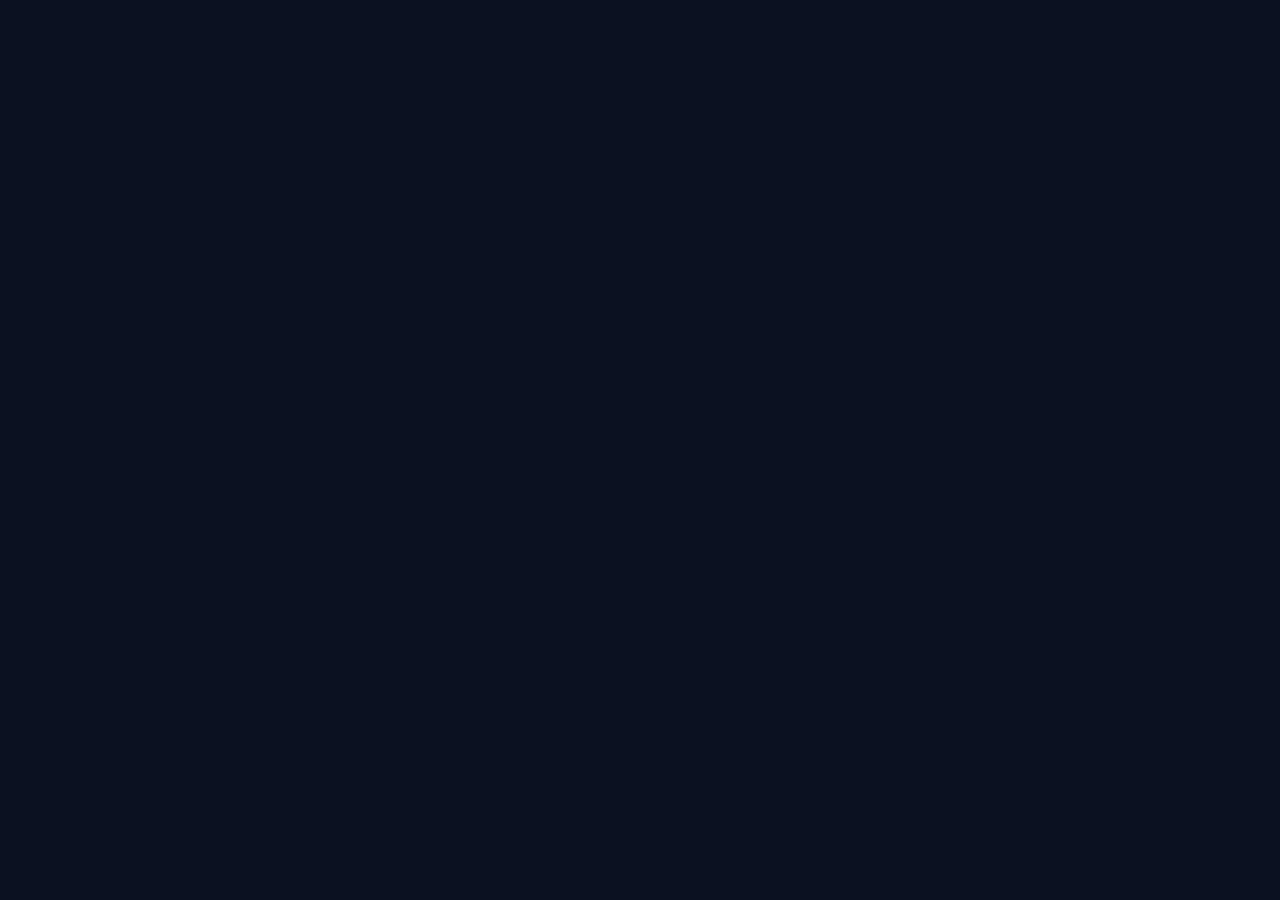
==== admin.html @ 00328482 "Clean up admin.html by removing unused styles and elements Removed unused CSS styles and HTML elemen" ====
<!DOCTYPE html>
<html lang="en">
<head>
  <meta charset="UTF-8">
  <meta name="viewport" content="width=device-width, initial-scale=1.0">
  <title>Rory Bedtime Story - Admin Console</title>
  <style>
    :root {
      --bg-color: #0b1120;
      --card-bg: #1e293b;
      --card-border: #334155;
      --text-main: #f8fafc;
      --text-muted: #94a3b8;
      --accent-blue: #38bdf8;
      --accent-blue-hover: #0ea5e9;
      --success-bg: rgba(34, 197, 94, 0.15);
      --success-text: #4ade80;
      --warning-bg: rgba(234, 179, 8, 0.15);
      --warning-text: #facc15;
      --danger-bg: rgba(239, 68, 68, 0.15);
      --danger-text: #f87171;
      --info-bg: rgba(56, 189, 248, 0.15);
      --info-text: #38bdf8;
      --purple-bg: rgba(168, 85, 247, 0.15);
      --purple-text: #c084fc;
    }

    * {
      box-sizing: border-box;
      margin: 0;
      padding: 0;
    }

    html, body {
      overscroll-behavior-y: contain;
      -webkit-overflow-scrolling: touch;
    }

    body {
      font-family: -apple-system, BlinkMacSystemFont, "Segoe UI", Roboto, Helvetica, Arial, sans-serif;
      background-color: var(--bg-color);
      color: var(--text-main);
      padding: 32px 16px;
      line-height: 1.5;
    }

    /* Pull-to-Refresh Indicator */
    .ptr-indicator {
      position: fixed;
      top: 0;
      left: 0;
      right: 0;
      height: 60px;
      display: flex;
      align-items: center;
      justify-content: center;
      transform: translateY(-100%);
      transition: transform 0.2s ease-out;
      z-index: 9999;
      pointer-events: none;
    }

    .ptr-spinner {
      width: 26px;
      height: 26px;
      border: 3px solid rgba(255, 255, 255, 0.15);
      border-top-color: var(--accent-blue);
      border-radius: 50%;
      transition: transform 0.1s linear;
    }

    .ptr-loading .ptr-spinner {
      animation: ptr-spin 0.7s linear infinite;
    }

    @keyframes ptr-spin {
      to { transform: rotate(360deg); }
    }

    .container {
      max-width: 1020px;
      margin: 0 auto;
    }

    /* Top Navigation Bar */
    .top-bar {
      display: flex;
      justify-content: space-between;
      align-items: center;
      margin-bottom: 24px;
      flex-wrap: wrap;
      gap: 16px;
    }

    .header-title h1 {
      font-size: 1.5rem;
      font-weight: 700;
      color: var(--text-main);
      display: flex;
      align-items: center;
      gap: 10px;
    }

    .header-title p {
      color: var(--text-muted);
      font-size: 0.9rem;
      margin-top: 4px;
    }

    .action-group {
      display: flex;
      gap: 8px;
      align-items: center;
      flex-wrap: wrap;
    }

    .btn {
      display: inline-flex;
      align-items: center;
      gap: 6px;
      padding: 8px 14px;
      font-size: 0.85rem;
      font-weight: 600;
      border-radius: 8px;
      text-decoration: none;
      border: 1px solid transparent;
      cursor: pointer;
      transition: all 0.15s ease-in-out;
    }

    .btn-primary {
      background: var(--accent-blue);
      color: #0b1120;
    }

    .btn-primary:hover {
      background: var(--accent-blue-hover);
    }

    .btn-secondary {
      background: var(--card-bg);
      color: var(--text-main);
      border-color: var(--card-border);
    }

    .btn-secondary:hover {
      background: #283548;
      border-color: #475569;
    }

    .btn-danger {
      background: var(--danger-bg);
      color: var(--danger-text);
      border-color: rgba(239, 68, 68, 0.3);
    }

    .btn-danger:hover {
      background: rgba(239, 68, 68, 0.25);
    }

    .btn-disabled {
      opacity: 0.4;
      cursor: not-allowed !important;
      pointer-events: none;
    }

    /* Auth Gate Screen */
    #auth-screen {
      display: flex;
      justify-content: center;
      align-items: center;
      min-height: 70vh;
    }

    .auth-gate-card {
      background: var(--card-bg);
      border: 1px solid var(--card-border);
      border-radius: 12px;
      padding: 32px;
      width: 100%;
      max-width: 440px;
      box-shadow: 0 10px 25px -5px rgba(0, 0, 0, 0.4);
      text-align: center;
    }

    .auth-gate-card h2 {
      font-size: 1.3rem;
      font-weight: 700;
      margin-bottom: 8px;
      color: var(--text-main);
    }

    .auth-gate-card p {
      font-size: 0.85rem;
      color: var(--text-muted);
      margin-bottom: 20px;
    }

    .auth-form {
      display: flex;
      flex-direction: column;
      gap: 12px;
    }

    /* Main Console Screen */
    #admin-main {
      display: none;
    }

    .grid {
      display: grid;
      grid-template-columns: repeat(auto-fit, minmax(260px, 1fr));
      gap: 16px;
      margin-bottom: 24px;
    }

    .stat-card {
      background: var(--card-bg);
      border: 1px solid var(--card-border);
      border-radius: 12px;
      padding: 18px 20px;
    }

    .stat-label {
      font-size: 0.75rem;
      font-weight: 600;
      text-transform: uppercase;
      letter-spacing: 0.05em;
      color: var(--text-muted);
      margin-bottom: 6px;
    }

    .stat-value {
      font-size: 1.2rem;
      font-weight: 700;
      color: var(--text-main);
      display: flex;
      align-items: center;
      gap: 8px;
    }

    .admin-card {
      background: var(--card-bg);
      border: 1px solid var(--card-border);
      border-radius: 12px;
      padding: 24px;
      margin-bottom: 24px;
      box-shadow: 0 4px 6px -1px rgba(0, 0, 0, 0.2);
    }

    .card-header-flex {
      display: flex;
      justify-content: space-between;
      align-items: flex-start;
      flex-wrap: wrap;
      gap: 14px;
      margin-bottom: 16px;
    }

    .card-header-text h2 {
      font-size: 1.15rem;
      font-weight: 600;
      color: var(--text-main);
    }

    .card-header-text p {
      font-size: 0.85rem;
      color: var(--text-muted);
      margin-top: 2px;
    }

    .input-text {
      width: 100%;
      background: #141c2e;
      border: 1px solid var(--card-border);
      border-radius: 8px;
      padding: 10px 14px;
      color: var(--text-main);
      font-size: 0.9rem;
      outline: none;
      transition: border-color 0.15s;
    }

    .input-text:focus {
      border-color: var(--accent-blue);
    }

    .batch-bar {
      display: flex;
      justify-content: space-between;
      align-items: center;
      background: #172033;
      border: 1px solid var(--card-border);
      padding: 10px 16px;
      border-radius: 8px;
      margin-bottom: 16px;
      flex-wrap: wrap;
      gap: 10px;
    }

    .table-responsive {
      overflow-x: auto;
    }

    .admin-table {
      width: 100%;
      border-collapse: collapse;
      text-align: left;
      font-size: 0.875rem;
    }

    .admin-table th {
      background: #141c2e;
      color: var(--text-muted);
      font-weight: 600;
      text-transform: uppercase;
      font-size: 0.75rem;
      letter-spacing: 0.05em;
      padding: 12px 16px;
      border-bottom: 1px solid var(--card-border);
    }

    .admin-table td {
      padding: 14px 16px;
      border-bottom: 1px solid var(--card-border);
      color: var(--text-main);
      vertical-align: middle;
    }

    .admin-table tr:last-child td
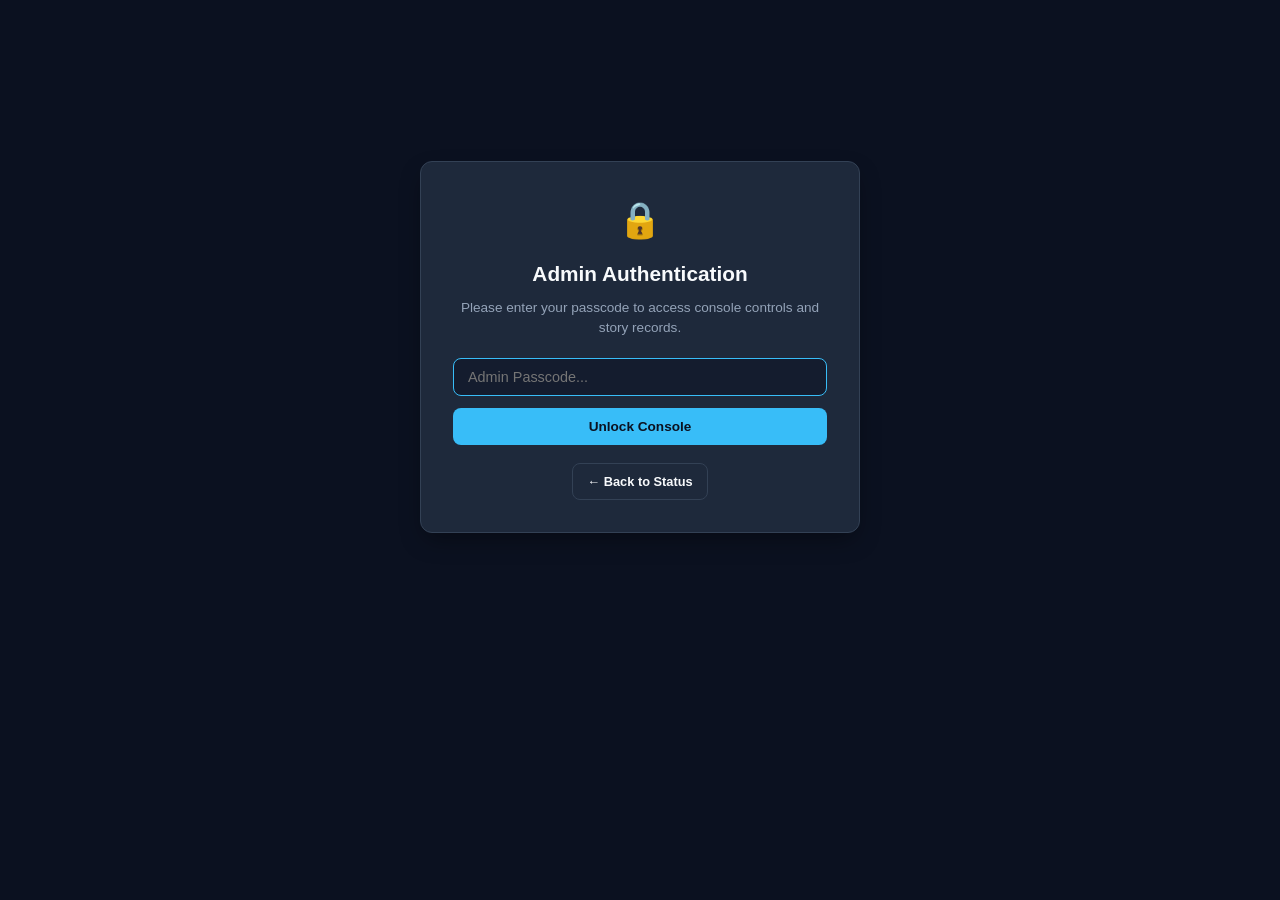
==== commit 116fd1ca: "Enhance viewport settings and body styling Updated viewport meta tag for better scaling and added ba" ====
--- a/admin.html
+++ b/admin.html
@@ -2,7 +2,7 @@
 <html lang="en">
 <head>
   <meta charset="UTF-8">
-  <meta name="viewport" content="width=device-width, initial-scale=1.0">
+  <meta name="viewport" content="width=device-width, initial-scale=1.0, maximum-scale=1.0, user-scalable=no, viewport-fit=cover">
   <title>Rory Bedtime Story - Admin Console</title>
   <style>
     :root {
@@ -32,13 +32,13 @@
     }
 
     html, body {
+      background-color: var(--bg-color);
       overscroll-behavior-y: contain;
       -webkit-overflow-scrolling: touch;
     }
 
     body {
       font-family: -apple-system, BlinkMacSystemFont, "Segoe UI", Roboto, Helvetica, Arial, sans-serif;
-      background-color: var(--bg-color);
       color: var(--text-main);
       padding: 32px 16px;
       line-height: 1.5;
@@ -327,4 +327,519 @@
       vertical-align: middle;
     }
 
-    .admin-table tr:last-child td
+    .admin-table tr:last-child td {
+      border-bottom: none;
+    }
+
+    .admin-table tbody tr:hover {
+      background: rgba(255, 255, 255, 0.02);
+    }
+
+    .checkbox-col {
+      width: 40px;
+      text-align: center;
+    }
+
+    .checkbox-custom {
+      accent-color: var(--accent-blue);
+      cursor: pointer;
+      width: 16px;
+      height: 16px;
+    }
+
+    .badge {
+      display: inline-flex;
+      align-items: center;
+      gap: 5px;
+      padding: 3px 9px;
+      border-radius: 9999px;
+      font-size: 0.72rem;
+      font-weight: 600;
+      text-transform: uppercase;
+      letter-spacing: 0.025em;
+      white-space: nowrap;
+    }
+
+    .badge-success { background: var(--success-bg); color: var(--success-text); }
+    .badge-warning { background: var(--warning-bg); color: var(--warning-text); }
+    .badge-danger  { background: var(--danger-bg);  color: var(--danger-text); }
+    .badge-info    { background: var(--info-bg);    color: var(--info-text); }
+
+    .status-dot {
+      width: 6px;
+      height: 6px;
+      border-radius: 50%;
+      background-color: currentColor;
+    }
+
+    #status-toast {
+      display: none;
+      padding: 12px 16px;
+      border-radius: 8px;
+      margin-bottom: 20px;
+      font-size: 0.875rem;
+      font-weight: 500;
+    }
+
+    .toast-success { background: var(--success-bg); color: var(--success-text); border: 1px solid rgba(34, 197, 94, 0.3); }
+    .toast-danger  { background: var(--danger-bg); color: var(--danger-text); border: 1px solid rgba(239, 68, 68, 0.3); }
+    .toast-info    { background: var(--info-bg); color: var(--info-text); border: 1px solid rgba(56, 189, 248, 0.3); }
+  </style>
+</head>
+<body>
+
+<!-- Pull to Refresh Indicator -->
+<div id="ptr-indicator" class="ptr-indicator">
+  <div class="ptr-spinner" id="ptr-spinner"></div>
+</div>
+
+<div class="container">
+  <div id="status-toast"></div>
+
+  <!-- AUTHENTICATION GATE SCREEN -->
+  <div id="auth-screen">
+    <div class="auth-gate-card">
+      <div style="font-size: 2.2rem; margin-bottom: 12px;">🔒</div>
+      <h2>Admin Authentication</h2>
+      <p>Please enter your passcode to access console controls and story records.</p>
+      
+      <form class="auth-form" onsubmit="event.preventDefault(); submitAuthGate();">
+        <input type="password" id="gate-passcode" class="input-text" placeholder="Admin Passcode..." autocomplete="current-password" autofocus>
+        <button type="submit" class="btn btn-primary" id="btn-gate-auth" style="justify-content: center; padding: 10px;">Unlock Console</button>
+      </form>
+      <div style="margin-top: 18px;">
+        <a href="status.html" class="btn btn-secondary" style="font-size: 0.8rem;">← Back to Status</a>
+      </div>
+    </div>
+  </div>
+
+  <!-- MAIN ADMIN CONSOLE (Protected) -->
+  <div id="admin-main">
+    <div class="top-bar">
+      <div class="header-title">
+        <h1>🦖 Admin Console</h1>
+        <p>Story management, generation triggers, and archive controls.</p>
+      </div>
+      <div class="action-group">
+        <a href="index.html" class="btn btn-secondary">📖 Story</a>
+        <a href="archive.html" class="btn btn-secondary">📚 Archive</a>
+        <a href="status.html" class="btn btn-secondary">💚 Status</a>
+        <button class="btn btn-secondary" onclick="logoutAdmin()">🔒 Lock</button>
+        <button class="btn btn-primary" id="btn-trigger-story" onclick="triggerStoryGeneration()">✨ Generate Story Now</button>
+      </div>
+    </div>
+
+    <!-- Stats Grid -->
+    <div class="grid">
+      <div class="stat-card">
+        <div class="stat-label">Total Stories in Archive</div>
+        <div class="stat-value" id="stat-total-stories">--</div>
+      </div>
+      <div class="stat-card">
+        <div class="stat-label">Latest Published Story</div>
+        <div class="stat-value" id="stat-latest-title">--</div>
+      </div>
+      <div class="stat-card">
+        <div class="stat-label">Session Status</div>
+        <div class="stat-value" id="stat-auth-status">
+          <span class="badge badge-success"><span class="status-dot"></span>Authorized</span>
+        </div>
+      </div>
+    </div>
+
+    <!-- Archive Management Table -->
+    <div class="admin-card">
+      <div class="card-header-flex">
+        <div class="card-header-text">
+          <h2>Story Archive Management</h2>
+          <p>Edit titles, review verses, or delete stories from <code>stories.json</code>.</p>
+        </div>
+        <div>
+          <button class="btn btn-secondary" onclick="loadStories()">↻ Refresh Archive</button>
+        </div>
+      </div>
+
+      <div class="batch-bar" id="batch-bar">
+        <div style="font-size: 0.85rem; color: var(--text-muted);">
+          <span id="selected-count">0</span> stories selected
+        </div>
+        <div style="display: flex; gap: 8px;">
+          <button class="btn btn-danger btn-disabled" id="btn-batch-delete" onclick="batchDeleteSelected()">🗑️ Delete Selected</button>
+        </div>
+      </div>
+
+      <div class="table-responsive">
+        <table class="admin-table">
+          <thead>
+            <tr>
+              <th class="checkbox-col"><input type="checkbox" id="select-all" class="checkbox-custom" onchange="toggleSelectAll(this)"></th>
+              <th style="width: 140px;">Date</th>
+              <th>Story Title</th>
+              <th style="width: 100px;">Verses</th>
+              <th style="width: 160px; text-align: right;">Actions</th>
+            </tr>
+          </thead>
+          <tbody id="stories-tbody">
+            <tr>
+              <td colspan="5" style="text-align: center; color: var(--text-muted); padding: 20px;">
+                Loading stories from archive...
+              </td>
+            </tr>
+          </tbody>
+        </table>
+      </div>
+    </div>
+  </div>
+</div>
+
+<script>
+  const WORKER_ENDPOINT = "https://rory-trigger.stuartmckay.workers.dev";
+  let stories = [];
+  let selectedIds = new Set();
+
+  function showToast(message, type = "info") {
+    const toast = document.getElementById("status-toast");
+    toast.className = `toast-${type}`;
+    toast.textContent = message;
+    toast.style.display = "block";
+    setTimeout(() => { toast.style.display = "none"; }, 5000);
+  }
+
+  function getPasscode() {
+    return localStorage.getItem("rory_admin_key") || "";
+  }
+
+  async function verifyPasscode(key) {
+    try {
+      const res = await fetch(WORKER_ENDPOINT, {
+        method: "POST",
+        headers: { "Content-Type": "application/json" },
+        body: JSON.stringify({ 
+          action: "verify_auth", 
+          admin_key: key 
+        })
+      });
+
+      if (!res.ok) {
+        const data = await res.json().catch(() => ({}));
+        showToast(data.error || "Invalid passcode", "danger");
+        return false;
+      }
+
+      return true;
+    } catch (e) {
+      showToast("Network / Worker unreachable: " + e.message, "danger");
+      return false;
+    }
+  }
+
+  async function submitAuthGate() {
+    const btn = document.getElementById("btn-gate-auth");
+    const key = document.getElementById("gate-passcode").value.trim();
+    if (!key) return;
+
+    btn.classList.add("btn-disabled");
+    btn.textContent = "Verifying...";
+
+    const isValid = await verifyPasscode(key);
+    if (isValid) {
+      localStorage.setItem("rory_admin_key", key);
+      unlockConsoleUI();
+      loadStories();
+    }
+
+    btn.classList.remove("btn-disabled");
+    btn.textContent = "Unlock Console";
+  }
+
+  function unlockConsoleUI() {
+    document.getElementById("auth-screen").style.display = "none";
+    document.getElementById("admin-main").style.display = "block";
+  }
+
+  function logoutAdmin() {
+    localStorage.removeItem("rory_admin_key");
+    document.getElementById("admin-main").style.display = "none";
+    document.getElementById("auth-screen").style.display = "flex";
+    document.getElementById("gate-passcode").value = "";
+    showToast("Session locked.", "info");
+  }
+
+  async function triggerStoryGeneration() {
+    const btn = document.getElementById("btn-trigger-story");
+    const key = getPasscode();
+    btn.classList.add("btn-disabled");
+    showToast("Triggering story generation workflow...", "info");
+
+    try {
+      const res = await fetch(WORKER_ENDPOINT, {
+        method: "POST",
+        headers: { "Content-Type": "application/json" },
+        body: JSON.stringify({ 
+          action: "generate",
+          admin_key: key
+        })
+      });
+
+      if (res.ok) {
+        showToast("Story generation dispatched successfully via Cloudflare!", "success");
+      } else {
+        const err = await res.json().catch(() => ({}));
+        showToast("Failed to trigger: " + (err.error || "Unknown error"), "danger");
+      }
+    } catch (e) {
+      showToast("Error connecting to worker: " + e.message, "danger");
+    } finally {
+      btn.classList.remove("btn-disabled");
+    }
+  }
+
+  async function loadStories() {
+    const tbody = document.getElementById("stories-tbody");
+    try {
+      const res = await fetch(`stories.json?t=${Date.now()}`);
+      if (!res.ok) throw new Error("Could not load stories.json");
+      stories = await res.json();
+
+      document.getElementById("stat-total-stories").textContent = stories.length;
+      if (stories.length > 0) {
+        document.getElementById("stat-latest-title").textContent = stories[0].date || stories[0].title;
+      }
+
+      renderStoriesTable();
+    } catch (e) {
+      tbody.innerHTML = `<tr><td colspan="5" style="color: var(--danger-text); text-align: center; padding: 20px;">Failed to load stories: ${e.message}</td></tr>`;
+    }
+  }
+
+  function renderStoriesTable() {
+    const tbody = document.getElementById("stories-tbody");
+    tbody.innerHTML = "";
+    selectedIds.clear();
+    updateBatchUI();
+
+    if (stories.length === 0) {
+      tbody.innerHTML = `<tr><td colspan="5" style="text-align: center; color: var(--text-muted); padding: 20px;">No stories found in archive.</td></tr>`;
+      return;
+    }
+
+    stories.forEach((story, idx) => {
+      const storyId = story.id || story.date || `story-${idx}`;
+      const tr = document.createElement("tr");
+
+      tr.innerHTML = `
+        <td class="checkbox-col">
+          <input type="checkbox" class="checkbox-custom story-checkbox" data-id="${storyId}" onchange="toggleSelectStory('${storyId}', this.checked)">
+        </td>
+        <td style="color: var(--text-muted); font-weight: 500;">${story.date || "--"}</td>
+        <td>
+          <span id="title-display-${idx}" style="font-weight: 600;">${escapeHtml(story.title || "Untitled")}</span>
+        </td>
+        <td><span class="badge badge-info">${story.verses ? story.verses.length : 0} Verses</span></td>
+        <td style="text-align: right;">
+          <div style="display: inline-flex; gap: 6px;">
+            <button class="btn btn-secondary" onclick="promptRenameStory('${storyId}', '${escapeHtml(story.title || '')}')">✏️ Rename</button>
+            <button class="btn btn-danger" onclick="deleteStory('${storyId}', '${escapeHtml(story.title || '')}')">🗑️</button>
+          </div>
+        </td>
+      `;
+      tbody.appendChild(tr);
+    });
+  }
+
+  function toggleSelectStory(id, checked) {
+    if (checked) selectedIds.add(id);
+    else selectedIds.delete(id);
+    updateBatchUI();
+  }
+
+  function toggleSelectAll(masterCheckbox) {
+    const checkboxes = document.querySelectorAll(".story-checkbox");
+    checkboxes.forEach(cb => {
+      cb.checked = masterCheckbox.checked;
+      const id = cb.getAttribute("data-id");
+      if (masterCheckbox.checked) selectedIds.add(id);
+      else selectedIds.delete(id);
+    });
+    updateBatchUI();
+  }
+
+  function updateBatchUI() {
+    const count = selectedIds.size;
+    document.getElementById("selected-count").textContent = count;
+    const btn = document.getElementById("btn-batch-delete");
+    if (count > 0) btn.classList.remove("btn-disabled");
+    else btn.classList.add("btn-disabled");
+  }
+
+  async function promptRenameStory(id, currentTitle) {
+    const newTitle = prompt("Enter new title for this story:", currentTitle);
+    if (!newTitle || newTitle.trim() === currentTitle) return;
+
+    const key = getPasscode();
+    try {
+      showToast("Renaming story...", "info");
+      const res = await fetch(WORKER_ENDPOINT, {
+        method: "POST",
+        headers: { "Content-Type": "application/json" },
+        body: JSON.stringify({ 
+          action: "rename", 
+          id: id, 
+          new_title: newTitle.trim(),
+          admin_key: key 
+        })
+      });
+
+      if (res.ok) {
+        showToast("Story renamed successfully.", "success");
+        setTimeout(loadStories, 1500);
+      } else {
+        const err = await res.json().catch(() => ({}));
+        showToast("Error renaming story: " + (err.error || "Unauthorized"), "danger");
+      }
+    } catch (e) {
+      showToast("Network error: " + e.message, "danger");
+    }
+  }
+
+  async function deleteStory(id, title) {
+    if (!confirm(`Are you sure you want to permanently delete "${title}"?`)) return;
+
+    const key = getPasscode();
+    try {
+      showToast("Deleting story...", "info");
+      const res = await fetch(WORKER_ENDPOINT, {
+        method: "POST",
+        headers: { "Content-Type": "application/json" },
+        body: JSON.stringify({ 
+          action: "delete", 
+          id: id,
+          admin_key: key 
+        })
+      });
+
+      if (res.ok) {
+        showToast("Story deleted from archive.", "success");
+        setTimeout(loadStories, 1500);
+      } else {
+        const err = await res.json().catch(() => ({}));
+        showToast("Error deleting story: " + (err.error || "Unauthorized"), "danger");
+      }
+    } catch (e) {
+      showToast("Network error: " + e.message, "danger");
+    }
+  }
+
+  async function batchDeleteSelected() {
+    const ids = Array.from(selectedIds);
+    if (ids.length === 0) return;
+    if (!confirm(`Are you sure you want to permanently delete ${ids.length} selected stories?`)) return;
+
+    const key = getPasscode();
+    try {
+      showToast(`Deleting ${ids.length} stories...`, "info");
+      const res = await fetch(WORKER_ENDPOINT, {
+        method: "POST",
+        headers: { "Content-Type": "application/json" },
+        body: JSON.stringify({ 
+          action: "delete_batch", 
+          ids: ids,
+          admin_key: key 
+        })
+      });
+
+      if (res.ok) {
+        showToast(`Successfully deleted ${ids.length} stories.`, "success");
+        setTimeout(loadStories, 1500);
+      } else {
+        const err = await res.json().catch(() => ({}));
+        showToast("Batch deletion failed: " + (err.error || "Unauthorized"), "danger");
+      }
+    } catch (e) {
+      showToast("Network error: " + e.message, "danger");
+    }
+  }
+
+  function escapeHtml(str) {
+    return String(str).replace(/&/g, "&amp;").replace(/</g, "&lt;").replace(/>/g, "&gt;").replace(/"/g, "&quot;");
+  }
+
+  /* Pull to Refresh */
+  (function initPullToRefresh() {
+    const indicator = document.getElementById('ptr-indicator');
+    const spinner = document.getElementById('ptr-spinner');
+    
+    let startY = 0;
+    let currentY = 0;
+    let isPulling = false;
+    const PULL_THRESHOLD = 70;
+    const MAX_PULL = 100;
+
+    window.addEventListener('touchstart', (e) => {
+      if (window.scrollY === 0 && document.getElementById('admin-main').style.display === 'block') {
+        startY = e.touches[0].pageY;
+        isPulling = true;
+      }
+    }, { passive: true });
+
+    window.addEventListener('touchmove', (e) => {
+      if (!isPulling) return;
+
+      currentY = e.touches[0].pageY;
+      const distance = currentY - startY;
+
+      if (distance > 0 && window.scrollY === 0) {
+        const pullDistance = Math.min(distance * 0.4, MAX_PULL);
+        indicator.style.transform = `translateY(${pullDistance}px)`;
+        spinner.style.transform = `rotate(${pullDistance * 3.5}deg)`;
+        if (e.cancelable) e.preventDefault();
+      }
+    }, { passive: false });
+
+    window.addEventListener('touchend', async () => {
+      if (!isPulling) return;
+      isPulling = false;
+
+      const distance = currentY - startY;
+      const pullDistance = distance * 0.4;
+
+      if (pullDistance >= PULL_THRESHOLD && window.scrollY === 0) {
+        indicator.style.transform = `translateY(${PULL_THRESHOLD}px)`;
+        indicator.classList.add('ptr-loading');
+
+        try {
+          await loadStories();
+          showToast("Archive refreshed.", "success");
+        } catch (err) {
+          showToast("Failed to refresh archive.", "danger");
+        } finally {
+          setTimeout(() => {
+            indicator.classList.remove('ptr-loading');
+            indicator.style.transform = 'translateY(-100%)';
+          }, 350);
+        }
+      } else {
+        indicator.style.transform = 'translateY(-100%)';
+      }
+
+      startY = 0;
+      currentY = 0;
+    });
+  })();
+
+  document.addEventListener("DOMContentLoaded", async () => {
+    const savedKey = getPasscode();
+    if (savedKey) {
+      const isValid = await verifyPasscode(savedKey);
+      if (isValid) {
+        unlockConsoleUI();
+        loadStories();
+      } else {
+        localStorage.removeItem("rory_admin_key");
+      }
+    }
+  });
+</script>
+
+</body>
+</html>
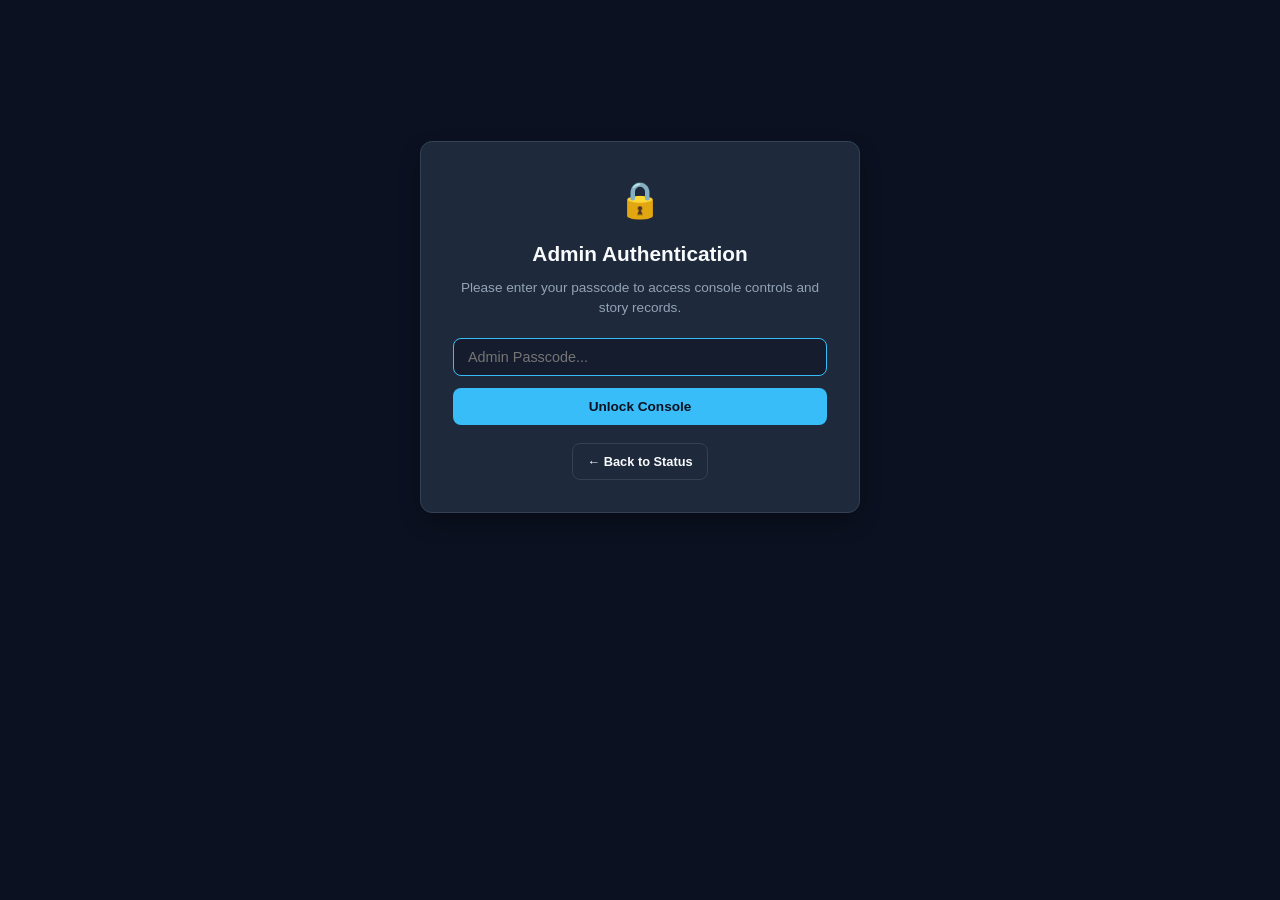
==== commit 6d434819: "Update admin.html" ====
--- a/admin.html
+++ b/admin.html
@@ -40,8 +40,9 @@
     body {
       font-family: -apple-system, BlinkMacSystemFont, "Segoe UI", Roboto, Helvetica, Arial, sans-serif;
       color: var(--text-main);
-      padding: 32px 16px;
+      padding: calc(env(safe-area-inset-top, 20px) + 12px) 16px calc(env(safe-area-inset-bottom, 20px) + 24px) 16px;
       line-height: 1.5;
+      min-height: 100vh;
     }
 
     /* Pull-to-Refresh Indicator */
@@ -209,7 +210,7 @@
 
     .grid {
       display: grid;
-      grid-template-columns: repeat(auto-fit, minmax(260px, 1fr));
+      grid-template-columns: repeat(auto-fit, minmax(220px, 1fr));
       gap: 16px;
       margin-bottom: 24px;
     }
@@ -282,6 +283,43 @@
     }
 
     .input-text:focus {
+      border-color: var(--accent-blue);
+    }
+
+    /* Search & Filter Toolbar */
+    .search-filter-bar {
+      display: flex;
+      flex-direction: column;
+      gap: 12px;
+      margin-bottom: 16px;
+    }
+
+    .filter-chips {
+      display: flex;
+      gap: 8px;
+      flex-wrap: wrap;
+    }
+
+    .filter-chip {
+      background: #141c2e;
+      color: var(--text-muted);
+      border: 1px solid var(--card-border);
+      border-radius: 20px;
+      padding: 5px 12px;
+      font-size: 0.78rem;
+      font-weight: 600;
+      cursor: pointer;
+      transition: all 0.15s ease;
+    }
+
+    .filter-chip:hover {
+      color: var(--text-main);
+      border-color: #475569;
+    }
+
+    .filter-chip.active {
+      background: var(--accent-blue);
+      color: #0b1120;
       border-color: var(--accent-blue);
     }
 
@@ -364,12 +402,62 @@
     .badge-warning { background: var(--warning-bg); color: var(--warning-text); }
     .badge-danger  { background: var(--danger-bg);  color: var(--danger-text); }
     .badge-info    { background: var(--info-bg);    color: var(--info-text); }
+    .badge-purple  { background: var(--purple-bg);  color: var(--purple-text); }
 
     .status-dot {
       width: 6px;
       height: 6px;
       border-radius: 50%;
       background-color: currentColor;
+    }
+
+    /* Rating Button Controls */
+    .rating-btn-group {
+      display: inline-flex;
+      gap: 4px;
+      align-items: center;
+    }
+
+    .btn-rate-mini {
+      background: #141c2e;
+      border: 1px solid var(--card-border);
+      border-radius: 6px;
+      padding: 4px 7px;
+      font-size: 0.85rem;
+      cursor: pointer;
+      line-height: 1;
+      transition: all 0.15s ease;
+      color: var(--text-main);
+    }
+
+    .btn-rate-mini:hover {
+      background: #283548;
+      border-color: #475569;
+    }
+
+    .btn-rate-mini.active-up {
+      background: rgba(234, 179, 8, 0.25);
+      border-color: #facc15;
+      color: #facc15;
+      transform: scale(1.08);
+    }
+
+    .btn-rate-mini.active-down {
+      background: rgba(239, 68, 68, 0.25);
+      border-color: #f87171;
+      color: #f87171;
+      transform: scale(1.08);
+    }
+
+    .rhyme-tag {
+      font-size: 0.7rem;
+      font-weight: 700;
+      background: rgba(168, 85, 247, 0.15);
+      color: var(--purple-text);
+      padding: 2px 6px;
+      border-radius: 4px;
+      letter-spacing: 0.5px;
+      margin-left: 6px;
     }
 
     #status-toast {
@@ -436,8 +524,16 @@
         <div class="stat-value" id="stat-total-stories">--</div>
       </div>
       <div class="stat-card">
+        <div class="stat-label">Child Story Ratings</div>
+        <div class="stat-value" id="stat-ratings-summary" style="font-size: 1rem;">
+          <span style="color: #facc15;">👍 <span id="stat-count-liked">0</span></span>
+          <span style="color: #64748b; margin: 0 4px;">|</span>
+          <span style="color: #f87171;">👎 <span id="stat-count-disliked">0</span></span>
+        </div>
+      </div>
+      <div class="stat-card">
         <div class="stat-label">Latest Published Story</div>
-        <div class="stat-value" id="stat-latest-title">--</div>
+        <div class="stat-value" id="stat-latest-title" style="font-size: 0.95rem; white-space: nowrap; overflow: hidden; text-overflow: ellipsis;">--</div>
       </div>
       <div class="stat-card">
         <div class="stat-label">Session Status</div>
@@ -452,10 +548,21 @@
       <div class="card-header-flex">
         <div class="card-header-text">
           <h2>Story Archive Management</h2>
-          <p>Edit titles, review verses, or delete stories from <code>stories.json</code>.</p>
+          <p>Edit titles, tune D1 ratings, or delete stories from <code>stories.json</code>.</p>
         </div>
         <div>
           <button class="btn btn-secondary" onclick="loadStories()">↻ Refresh Archive</button>
+        </div>
+      </div>
+
+      <!-- Search and Filter Chips -->
+      <div class="search-filter-bar">
+        <input type="search" id="search-input" class="input-text" placeholder="🔍 Filter stories by title, date, or rhyme scheme..." oninput="renderStoriesTable()">
+        <div class="filter-chips">
+          <button class="filter-chip active" data-filter="all" onclick="setFilter('all')">All (<span id="filter-count-all">0</span>)</button>
+          <button class="filter-chip" data-filter="liked" onclick="setFilter('liked')">👍 Liked (<span id="filter-count-liked">0</span>)</button>
+          <button class="filter-chip" data-filter="disliked" onclick="setFilter('disliked')">👎 Disliked (<span id="filter-count-disliked">0</span>)</button>
+          <button class="filter-chip" data-filter="unrated" onclick="setFilter('unrated')">⚪ Unrated (<span id="filter-count-unrated">0</span>)</button>
         </div>
       </div>
 
@@ -473,16 +580,17 @@
           <thead>
             <tr>
               <th class="checkbox-col"><input type="checkbox" id="select-all" class="checkbox-custom" onchange="toggleSelectAll(this)"></th>
-              <th style="width: 140px;">Date</th>
+              <th style="width: 130px;">Date</th>
               <th>Story Title</th>
-              <th style="width: 100px;">Verses</th>
-              <th style="width: 160px; text-align: right;">Actions</th>
+              <th style="width: 110px;">Rating</th>
+              <th style="width: 90px;">Verses</th>
+              <th style="width: 150px; text-align: right;">Actions</th>
             </tr>
           </thead>
           <tbody id="stories-tbody">
             <tr>
-              <td colspan="5" style="text-align: center; color: var(--text-muted); padding: 20px;">
-                Loading stories from archive...
+              <td colspan="6" style="text-align: center; color: var(--text-muted); padding: 20px;">
+                Loading stories and ratings...
               </td>
             </tr>
           </tbody>
@@ -495,7 +603,9 @@
 <script>
   const WORKER_ENDPOINT = "https://rory-trigger.stuartmckay.workers.dev";
   let stories = [];
+  let feedbackMap = {};
   let selectedIds = new Set();
+  let currentFilter = "all";
 
   function showToast(message, type = "info") {
     const toast = document.getElementById("status-toast");
@@ -576,8 +686,8 @@
         method: "POST",
         headers: { "Content-Type": "application/json" },
         body: JSON.stringify({ 
-          action: "generate",
-          admin_key: key
+          action: "generate", 
+          admin_key: key 
         })
       });
 
@@ -597,54 +707,166 @@
   async function loadStories() {
     const tbody = document.getElementById("stories-tbody");
     try {
-      const res = await fetch(`stories.json?t=${Date.now()}`);
-      if (!res.ok) throw new Error("Could not load stories.json");
-      stories = await res.json();
+      // Concurrently fetch stories from GitHub repository and ratings from Cloudflare D1
+      const [storiesRes, feedbackRes] = await Promise.all([
+        fetch(`stories.json?t=${Date.now()}`),
+        fetch(`${WORKER_ENDPOINT}/feedback-all`).catch(() => null)
+      ]);
+
+      if (!storiesRes.ok) throw new Error("Could not load stories.json");
+      stories = await storiesRes.json();
+
+      if (feedbackRes && feedbackRes.ok) {
+        feedbackMap = await feedbackRes.json();
+      } else {
+        feedbackMap = {};
+        stories.forEach(s => {
+          const sid = s.id || s.date;
+          const localVal = localStorage.getItem(`rating_${sid}`);
+          if (localVal) feedbackMap[sid] = parseInt(localVal, 10);
+        });
+      }
 
       document.getElementById("stat-total-stories").textContent = stories.length;
       if (stories.length > 0) {
-        document.getElementById("stat-latest-title").textContent = stories[0].date || stories[0].title;
+        const latest = stories[0];
+        const rawDate = latest.date || '';
+        const datePart = rawDate.includes(',') ? rawDate.split(',')[1].trim() : rawDate;
+        document.getElementById("stat-latest-title").textContent = `${latest.title || 'Untitled'} (${datePart})`;
       }
 
+      updateFilterCounts();
       renderStoriesTable();
     } catch (e) {
-      tbody.innerHTML = `<tr><td colspan="5" style="color: var(--danger-text); text-align: center; padding: 20px;">Failed to load stories: ${e.message}</td></tr>`;
-    }
+      tbody.innerHTML = `<tr><td colspan="6" style="color: var(--danger-text); text-align: center; padding: 20px;">Failed to load stories: ${e.message}</td></tr>`;
+    }
+  }
+
+  function updateFilterCounts() {
+    let liked = 0;
+    let disliked = 0;
+    let unrated = 0;
+
+    stories.forEach(s => {
+      const sid = s.id || s.date;
+      const r = feedbackMap[sid];
+      if (r === 1) liked++;
+      else if (r === -1) disliked++;
+      else unrated++;
+    });
+
+    document.getElementById("stat-count-liked").textContent = liked;
+    document.getElementById("stat-count-disliked").textContent = disliked;
+
+    document.getElementById("filter-count-all").textContent = stories.length;
+    document.getElementById("filter-count-liked").textContent = liked;
+    document.getElementById("filter-count-disliked").textContent = disliked;
+    document.getElementById("filter-count-unrated").textContent = unrated;
+  }
+
+  function setFilter(type) {
+    currentFilter = type;
+    document.querySelectorAll(".filter-chip").forEach(btn => {
+      btn.classList.toggle("active", btn.getAttribute("data-filter") === type);
+    });
+    renderStoriesTable();
   }
 
   function renderStoriesTable() {
     const tbody = document.getElementById("stories-tbody");
+    const query = (document.getElementById("search-input").value || "").toLowerCase().trim();
     tbody.innerHTML = "";
     selectedIds.clear();
     updateBatchUI();
 
     if (stories.length === 0) {
-      tbody.innerHTML = `<tr><td colspan="5" style="text-align: center; color: var(--text-muted); padding: 20px;">No stories found in archive.</td></tr>`;
+      tbody.innerHTML = `<tr><td colspan="6" style="text-align: center; color: var(--text-muted); padding: 20px;">No stories found in archive.</td></tr>`;
       return;
     }
 
-    stories.forEach((story, idx) => {
+    const filtered = stories.filter((story, idx) => {
       const storyId = story.id || story.date || `story-${idx}`;
+      const rating = feedbackMap[storyId] || 0;
+      const title = (story.title || "").toLowerCase();
+      const date = (story.date || "").toLowerCase();
+      const scheme = (story.rhyme_scheme || "").toLowerCase();
+
+      const matchesSearch = !query || title.includes(query) || date.includes(query) || scheme.includes(query);
+      if (!matchesSearch) return false;
+
+      if (currentFilter === "liked") return rating === 1;
+      if (currentFilter === "disliked") return rating === -1;
+      if (currentFilter === "unrated") return !rating || rating === 0;
+      return true;
+    });
+
+    if (filtered.length === 0) {
+      tbody.innerHTML = `<tr><td colspan="6" style="text-align: center; color: var(--text-muted); padding: 20px;">No stories match your filter query.</td></tr>`;
+      return;
+    }
+
+    filtered.forEach((story, idx) => {
+      const storyId = story.id || story.date || `story-${idx}`;
+      const rating = feedbackMap[storyId] || 0;
       const tr = document.createElement("tr");
+
+      const schemeBadge = story.rhyme_scheme ? `<span class="rhyme-tag">${escapeHtml(story.rhyme_scheme)}</span>` : "";
+      const rawDate = story.date || "--";
+      const dateDisplay = rawDate.includes(',') ? rawDate.split(',')[1].trim() : rawDate;
 
       tr.innerHTML = `
         <td class="checkbox-col">
           <input type="checkbox" class="checkbox-custom story-checkbox" data-id="${storyId}" onchange="toggleSelectStory('${storyId}', this.checked)">
         </td>
-        <td style="color: var(--text-muted); font-weight: 500;">${story.date || "--"}</td>
+        <td style="color: var(--text-muted); font-weight: 500; font-size: 0.82rem;">${escapeHtml(dateDisplay)}</td>
         <td>
-          <span id="title-display-${idx}" style="font-weight: 600;">${escapeHtml(story.title || "Untitled")}</span>
+          <span style="font-weight: 600; color: var(--text-main);">${escapeHtml(story.title || "Untitled")}</span>
+          ${schemeBadge}
+        </td>
+        <td>
+          <div class="rating-btn-group">
+            <button class="btn-rate-mini ${rating === 1 ? 'active-up' : ''}" onclick="toggleStoryRating('${escapeHtml(storyId)}', '${escapeHtml(story.title || '')}', 1)" title="Thumbs Up">👍</button>
+            <button class="btn-rate-mini ${rating === -1 ? 'active-down' : ''}" onclick="toggleStoryRating('${escapeHtml(storyId)}', '${escapeHtml(story.title || '')}', -1)" title="Thumbs Down">👎</button>
+          </div>
         </td>
         <td><span class="badge badge-info">${story.verses ? story.verses.length : 0} Verses</span></td>
         <td style="text-align: right;">
           <div style="display: inline-flex; gap: 6px;">
-            <button class="btn btn-secondary" onclick="promptRenameStory('${storyId}', '${escapeHtml(story.title || '')}')">✏️ Rename</button>
+            <button class="btn btn-secondary" onclick="promptRenameStory('${storyId}', '${escapeHtml(story.title || '')}')">✏️</button>
             <button class="btn btn-danger" onclick="deleteStory('${storyId}', '${escapeHtml(story.title || '')}')">🗑️</button>
           </div>
         </td>
       `;
       tbody.appendChild(tr);
     });
+  }
+
+  async function toggleStoryRating(storyId, title, clickedRating) {
+    const currentRating = feedbackMap[storyId] || 0;
+    const finalRating = currentRating === clickedRating ? 0 : clickedRating;
+
+    // Optimistic UI update
+    feedbackMap[storyId] = finalRating;
+    updateFilterCounts();
+    renderStoriesTable();
+
+    try {
+      const res = await fetch(WORKER_ENDPOINT, {
+        method: "POST",
+        headers: { "Content-Type": "application/json" },
+        body: JSON.stringify({
+          action: "rate_story",
+          story_id: storyId,
+          title: title,
+          rating: finalRating
+        })
+      });
+
+      if (!res.ok) throw new Error("Worker rejected rating update");
+      showToast(finalRating === 1 ? "Marked as 👍 Liked" : (finalRating === -1 ? "Marked as 👎 Disliked" : "Rating removed"), "success");
+    } catch (e) {
+      showToast("Failed to save rating to D1.", "danger");
+    }
   }
 
   function toggleSelectStory(id, checked) {
@@ -713,12 +935,19 @@
         headers: { "Content-Type": "application/json" },
         body: JSON.stringify({ 
           action: "delete", 
-          id: id,
+          id: id, 
           admin_key: key 
         })
       });
 
       if (res.ok) {
+        // Clean up from D1 database as well
+        fetch(WORKER_ENDPOINT, {
+          method: "POST",
+          headers: { "Content-Type": "application/json" },
+          body: JSON.stringify({ action: "rate_story", story_id: id, rating: 0 })
+        }).catch(() => null);
+
         showToast("Story deleted from archive.", "success");
         setTimeout(loadStories, 1500);
       } else {
@@ -743,12 +972,21 @@
         headers: { "Content-Type": "application/json" },
         body: JSON.stringify({ 
           action: "delete_batch", 
-          ids: ids,
+          ids: ids, 
           admin_key: key 
         })
       });
 
       if (res.ok) {
+        // Clean up D1 feedback entries for all deleted IDs
+        ids.forEach(id => {
+          fetch(WORKER_ENDPOINT, {
+            method: "POST",
+            headers: { "Content-Type": "application/json" },
+            body: JSON.stringify({ action: "rate_story", story_id: id, rating: 0 })
+          }).catch(() => null);
+        });
+
         showToast(`Successfully deleted ${ids.length} stories.`, "success");
         setTimeout(loadStories, 1500);
       } else {
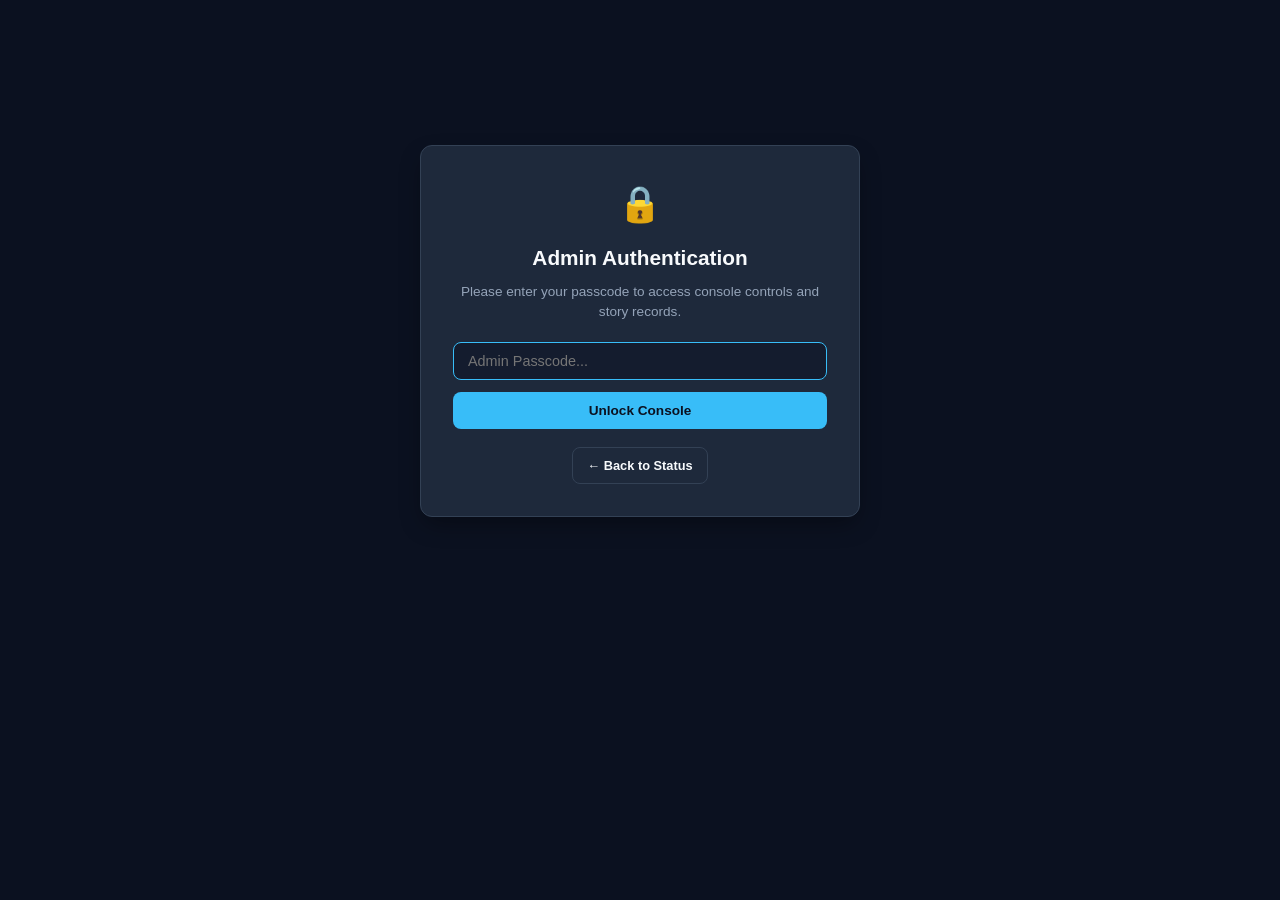
==== commit 57ce39ba: "Update admin.html" ====
--- a/admin.html
+++ b/admin.html
@@ -40,9 +40,8 @@
     body {
       font-family: -apple-system, BlinkMacSystemFont, "Segoe UI", Roboto, Helvetica, Arial, sans-serif;
       color: var(--text-main);
-      padding: calc(env(safe-area-inset-top, 20px) + 12px) 16px calc(env(safe-area-inset-bottom, 20px) + 24px) 16px;
+      padding: 16px;
       line-height: 1.5;
-      min-height: 100vh;
     }
 
     /* Pull-to-Refresh Indicator */
@@ -91,6 +90,7 @@
       margin-bottom: 24px;
       flex-wrap: wrap;
       gap: 16px;
+      padding-top: max(env(safe-area-inset-top), 20px);
     }
 
     .header-title h1 {
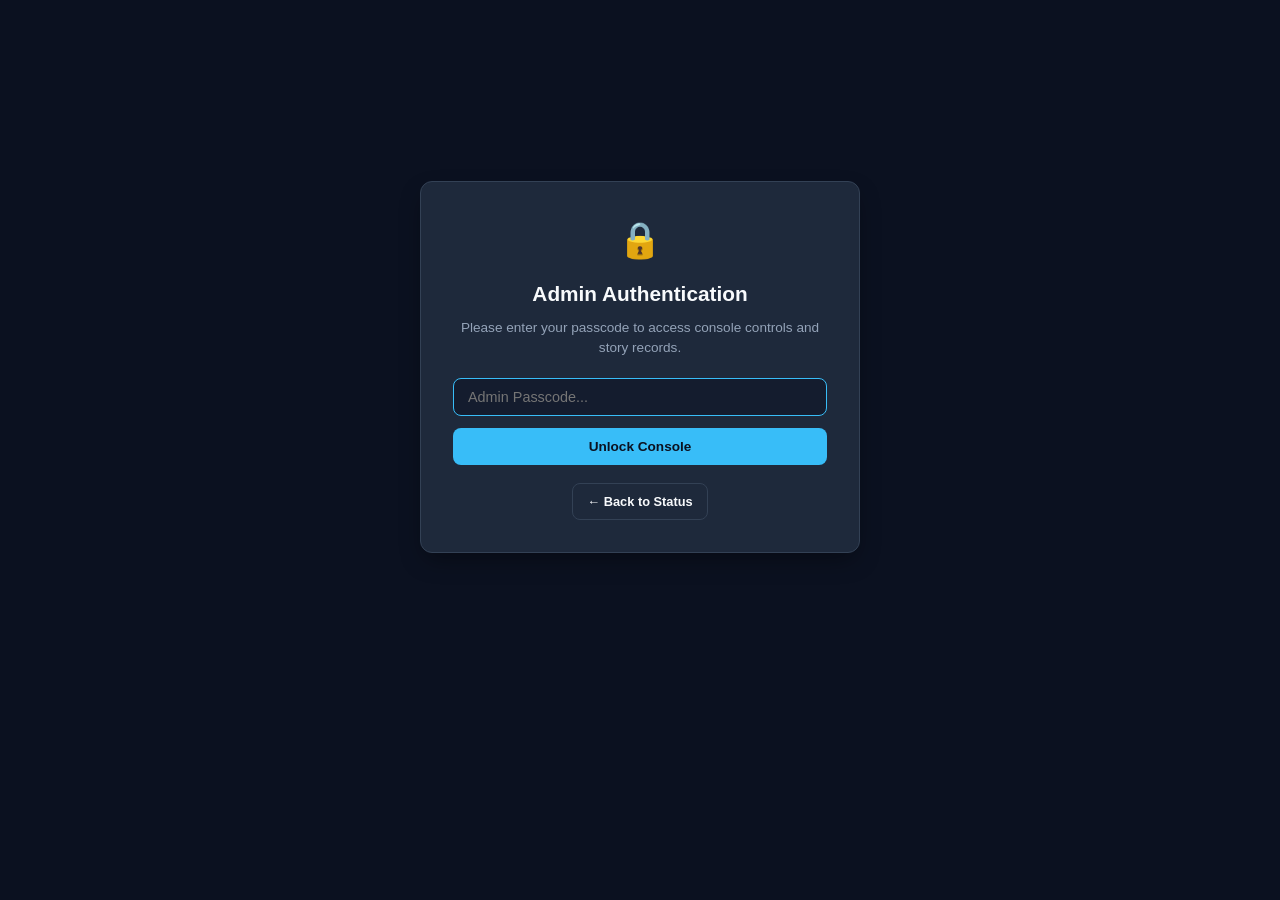
==== commit 91118a0a: "Update admin.html" ====
--- a/admin.html
+++ b/admin.html
@@ -38,11 +38,11 @@
     }
 
     body {
-      font-family: -apple-system, BlinkMacSystemFont, "Segoe UI", Roboto, Helvetica, Arial, sans-serif;
-      color: var(--text-main);
-      padding: 16px;
-      line-height: 1.5;
-    }
+  font-family: -apple-system, BlinkMacSystemFont, "Segoe UI", Roboto, Helvetica, Arial, sans-serif;
+  color: var(--text-main);
+  padding: 0 16px 32px 16px;
+  line-height: 1.5;
+}
 
     /* Pull-to-Refresh Indicator */
     .ptr-indicator {
@@ -83,15 +83,14 @@
     }
 
     /* Top Navigation Bar */
-    .top-bar {
-      display: flex;
-      justify-content: space-between;
-      align-items: center;
-      margin-bottom: 24px;
-      flex-wrap: wrap;
-      gap: 16px;
-      padding-top: max(env(safe-area-inset-top), 20px);
-    }
+   .top-bar {
+  display: flex;
+  justify-content: space-between;
+  align-items: center;
+  margin-bottom: 24px;
+  flex-wrap: wrap;
+  gap: 16px;
+}
 
     .header-title h1 {
       font-size: 1.5rem;
@@ -469,6 +468,12 @@
       font-weight: 500;
     }
 
+    .ios-safe-spacer {
+      height: 52px;
+      width: 100%;
+      display: block;
+    }
+
     .toast-success { background: var(--success-bg); color: var(--success-text); border: 1px solid rgba(34, 197, 94, 0.3); }
     .toast-danger  { background: var(--danger-bg); color: var(--danger-text); border: 1px solid rgba(239, 68, 68, 0.3); }
     .toast-info    { background: var(--info-bg); color: var(--info-text); border: 1px solid rgba(56, 189, 248, 0.3); }
@@ -482,6 +487,7 @@
 </div>
 
 <div class="container">
+  <div class="ios-safe-spacer"></div>
   <div id="status-toast"></div>
 
   <!-- AUTHENTICATION GATE SCREEN -->
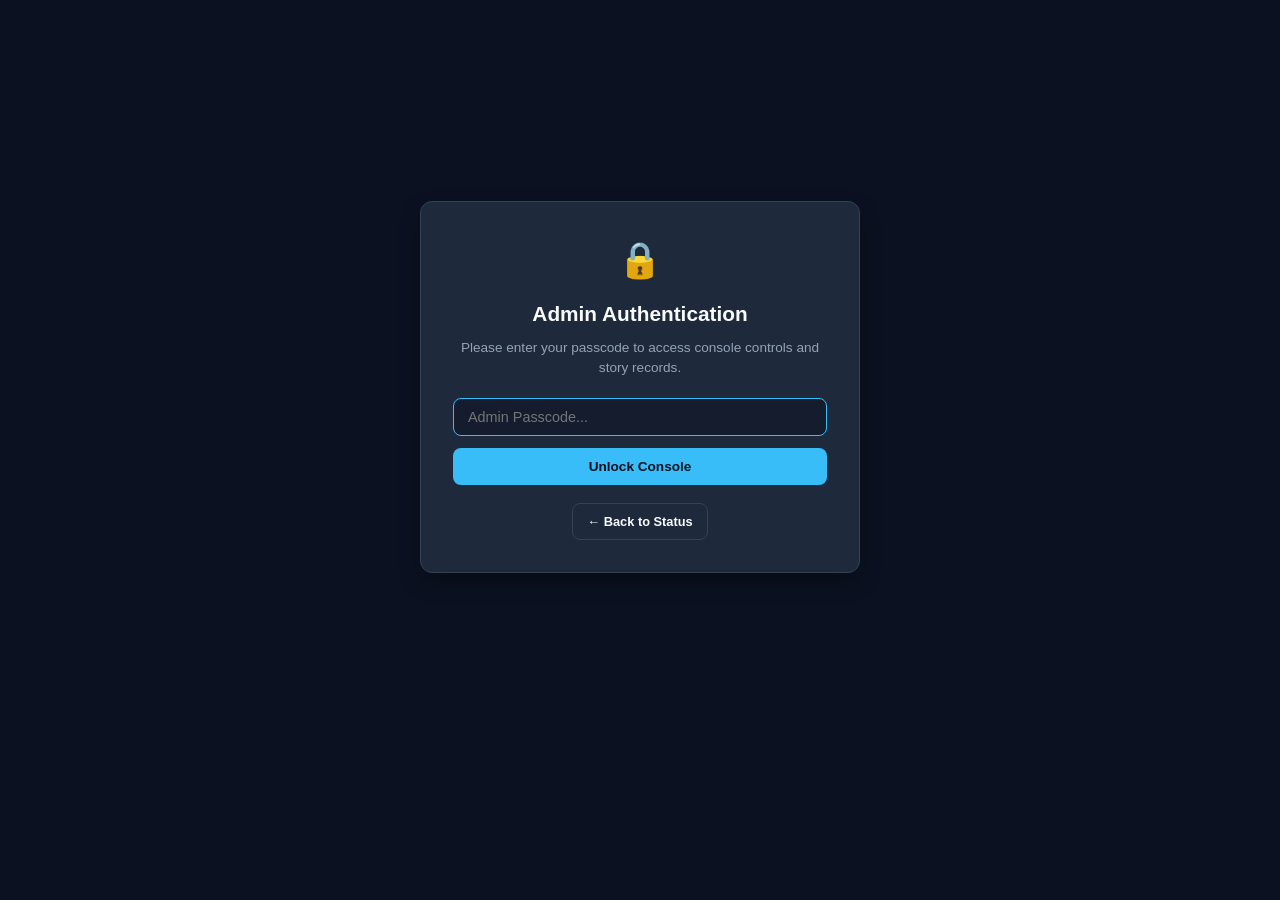
==== commit b4968bf5: "Increase height of ios-safe-spacer to 72px" ====
--- a/admin.html
+++ b/admin.html
@@ -468,11 +468,11 @@
       font-weight: 500;
     }
 
-    .ios-safe-spacer {
-      height: 52px;
-      width: 100%;
-      display: block;
-    }
+   .ios-safe-spacer {
+  height: 72px;
+  width: 100%;
+  display: block;
+}
 
     .toast-success { background: var(--success-bg); color: var(--success-text); border: 1px solid rgba(34, 197, 94, 0.3); }
     .toast-danger  { background: var(--danger-bg); color: var(--danger-text); border: 1px solid rgba(239, 68, 68, 0.3); }
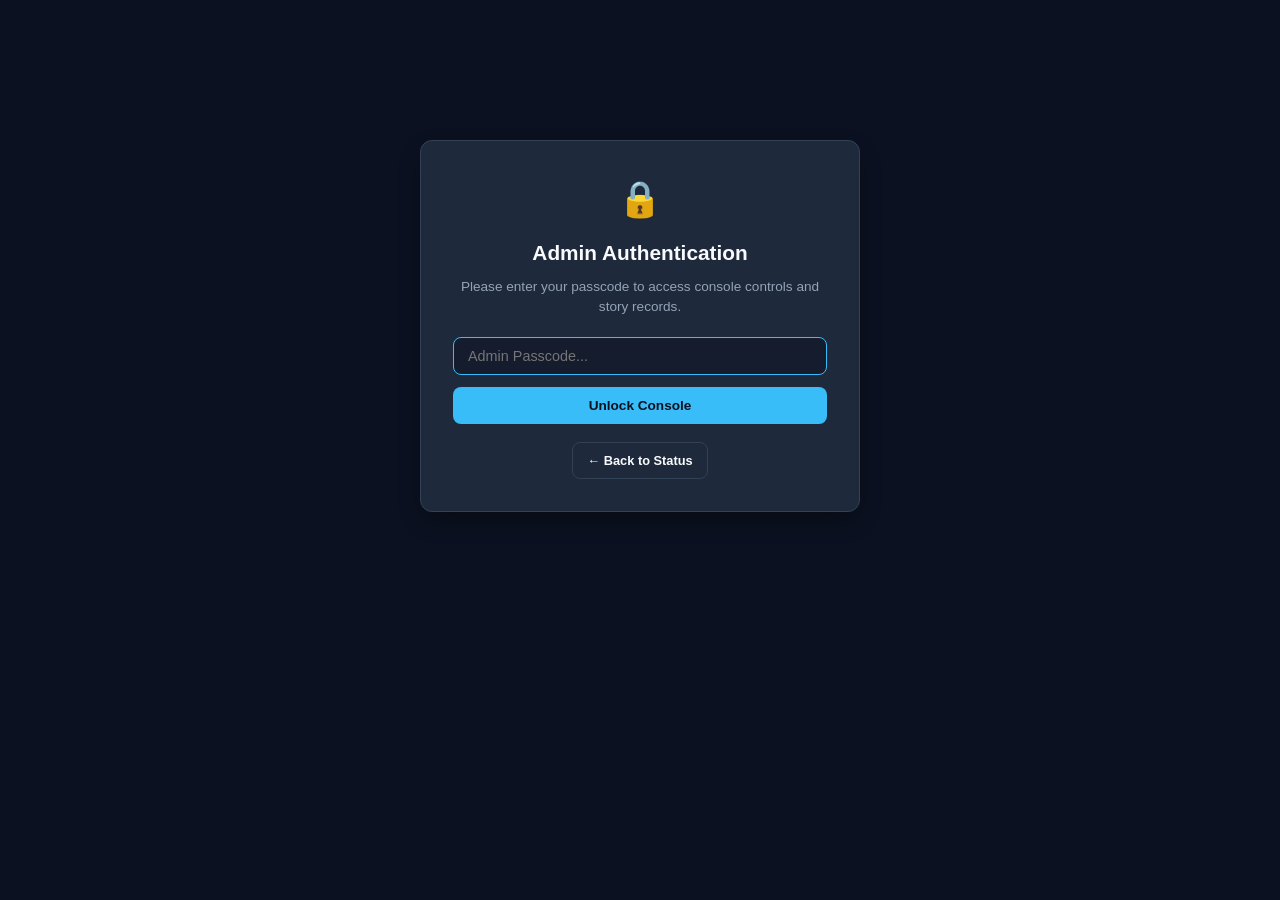
==== commit 89955c29: "Update admin.html" ====
--- a/admin.html
+++ b/admin.html
@@ -3,481 +3,8 @@
 <head>
   <meta charset="UTF-8">
   <meta name="viewport" content="width=device-width, initial-scale=1.0, maximum-scale=1.0, user-scalable=no, viewport-fit=cover">
+  <link rel="stylesheet" href="style-console.css">
   <title>Rory Bedtime Story - Admin Console</title>
-  <style>
-    :root {
-      --bg-color: #0b1120;
-      --card-bg: #1e293b;
-      --card-border: #334155;
-      --text-main: #f8fafc;
-      --text-muted: #94a3b8;
-      --accent-blue: #38bdf8;
-      --accent-blue-hover: #0ea5e9;
-      --success-bg: rgba(34, 197, 94, 0.15);
-      --success-text: #4ade80;
-      --warning-bg: rgba(234, 179, 8, 0.15);
-      --warning-text: #facc15;
-      --danger-bg: rgba(239, 68, 68, 0.15);
-      --danger-text: #f87171;
-      --info-bg: rgba(56, 189, 248, 0.15);
-      --info-text: #38bdf8;
-      --purple-bg: rgba(168, 85, 247, 0.15);
-      --purple-text: #c084fc;
-    }
-
-    * {
-      box-sizing: border-box;
-      margin: 0;
-      padding: 0;
-    }
-
-    html, body {
-      background-color: var(--bg-color);
-      overscroll-behavior-y: contain;
-      -webkit-overflow-scrolling: touch;
-    }
-
-    body {
-  font-family: -apple-system, BlinkMacSystemFont, "Segoe UI", Roboto, Helvetica, Arial, sans-serif;
-  color: var(--text-main);
-  padding: 0 16px 32px 16px;
-  line-height: 1.5;
-}
-
-    /* Pull-to-Refresh Indicator */
-    .ptr-indicator {
-      position: fixed;
-      top: 0;
-      left: 0;
-      right: 0;
-      height: 60px;
-      display: flex;
-      align-items: center;
-      justify-content: center;
-      transform: translateY(-100%);
-      transition: transform 0.2s ease-out;
-      z-index: 9999;
-      pointer-events: none;
-    }
-
-    .ptr-spinner {
-      width: 26px;
-      height: 26px;
-      border: 3px solid rgba(255, 255, 255, 0.15);
-      border-top-color: var(--accent-blue);
-      border-radius: 50%;
-      transition: transform 0.1s linear;
-    }
-
-    .ptr-loading .ptr-spinner {
-      animation: ptr-spin 0.7s linear infinite;
-    }
-
-    @keyframes ptr-spin {
-      to { transform: rotate(360deg); }
-    }
-
-    .container {
-      max-width: 1020px;
-      margin: 0 auto;
-    }
-
-    /* Top Navigation Bar */
-   .top-bar {
-  display: flex;
-  justify-content: space-between;
-  align-items: center;
-  margin-bottom: 24px;
-  flex-wrap: wrap;
-  gap: 16px;
-}
-
-    .header-title h1 {
-      font-size: 1.5rem;
-      font-weight: 700;
-      color: var(--text-main);
-      display: flex;
-      align-items: center;
-      gap: 10px;
-    }
-
-    .header-title p {
-      color: var(--text-muted);
-      font-size: 0.9rem;
-      margin-top: 4px;
-    }
-
-    .action-group {
-      display: flex;
-      gap: 8px;
-      align-items: center;
-      flex-wrap: wrap;
-    }
-
-    .btn {
-      display: inline-flex;
-      align-items: center;
-      gap: 6px;
-      padding: 8px 14px;
-      font-size: 0.85rem;
-      font-weight: 600;
-      border-radius: 8px;
-      text-decoration: none;
-      border: 1px solid transparent;
-      cursor: pointer;
-      transition: all 0.15s ease-in-out;
-    }
-
-    .btn-primary {
-      background: var(--accent-blue);
-      color: #0b1120;
-    }
-
-    .btn-primary:hover {
-      background: var(--accent-blue-hover);
-    }
-
-    .btn-secondary {
-      background: var(--card-bg);
-      color: var(--text-main);
-      border-color: var(--card-border);
-    }
-
-    .btn-secondary:hover {
-      background: #283548;
-      border-color: #475569;
-    }
-
-    .btn-danger {
-      background: var(--danger-bg);
-      color: var(--danger-text);
-      border-color: rgba(239, 68, 68, 0.3);
-    }
-
-    .btn-danger:hover {
-      background: rgba(239, 68, 68, 0.25);
-    }
-
-    .btn-disabled {
-      opacity: 0.4;
-      cursor: not-allowed !important;
-      pointer-events: none;
-    }
-
-    /* Auth Gate Screen */
-    #auth-screen {
-      display: flex;
-      justify-content: center;
-      align-items: center;
-      min-height: 70vh;
-    }
-
-    .auth-gate-card {
-      background: var(--card-bg);
-      border: 1px solid var(--card-border);
-      border-radius: 12px;
-      padding: 32px;
-      width: 100%;
-      max-width: 440px;
-      box-shadow: 0 10px 25px -5px rgba(0, 0, 0, 0.4);
-      text-align: center;
-    }
-
-    .auth-gate-card h2 {
-      font-size: 1.3rem;
-      font-weight: 700;
-      margin-bottom: 8px;
-      color: var(--text-main);
-    }
-
-    .auth-gate-card p {
-      font-size: 0.85rem;
-      color: var(--text-muted);
-      margin-bottom: 20px;
-    }
-
-    .auth-form {
-      display: flex;
-      flex-direction: column;
-      gap: 12px;
-    }
-
-    /* Main Console Screen */
-    #admin-main {
-      display: none;
-    }
-
-    .grid {
-      display: grid;
-      grid-template-columns: repeat(auto-fit, minmax(220px, 1fr));
-      gap: 16px;
-      margin-bottom: 24px;
-    }
-
-    .stat-card {
-      background: var(--card-bg);
-      border: 1px solid var(--card-border);
-      border-radius: 12px;
-      padding: 18px 20px;
-    }
-
-    .stat-label {
-      font-size: 0.75rem;
-      font-weight: 600;
-      text-transform: uppercase;
-      letter-spacing: 0.05em;
-      color: var(--text-muted);
-      margin-bottom: 6px;
-    }
-
-    .stat-value {
-      font-size: 1.2rem;
-      font-weight: 700;
-      color: var(--text-main);
-      display: flex;
-      align-items: center;
-      gap: 8px;
-    }
-
-    .admin-card {
-      background: var(--card-bg);
-      border: 1px solid var(--card-border);
-      border-radius: 12px;
-      padding: 24px;
-      margin-bottom: 24px;
-      box-shadow: 0 4px 6px -1px rgba(0, 0, 0, 0.2);
-    }
-
-    .card-header-flex {
-      display: flex;
-      justify-content: space-between;
-      align-items: flex-start;
-      flex-wrap: wrap;
-      gap: 14px;
-      margin-bottom: 16px;
-    }
-
-    .card-header-text h2 {
-      font-size: 1.15rem;
-      font-weight: 600;
-      color: var(--text-main);
-    }
-
-    .card-header-text p {
-      font-size: 0.85rem;
-      color: var(--text-muted);
-      margin-top: 2px;
-    }
-
-    .input-text {
-      width: 100%;
-      background: #141c2e;
-      border: 1px solid var(--card-border);
-      border-radius: 8px;
-      padding: 10px 14px;
-      color: var(--text-main);
-      font-size: 0.9rem;
-      outline: none;
-      transition: border-color 0.15s;
-    }
-
-    .input-text:focus {
-      border-color: var(--accent-blue);
-    }
-
-    /* Search & Filter Toolbar */
-    .search-filter-bar {
-      display: flex;
-      flex-direction: column;
-      gap: 12px;
-      margin-bottom: 16px;
-    }
-
-    .filter-chips {
-      display: flex;
-      gap: 8px;
-      flex-wrap: wrap;
-    }
-
-    .filter-chip {
-      background: #141c2e;
-      color: var(--text-muted);
-      border: 1px solid var(--card-border);
-      border-radius: 20px;
-      padding: 5px 12px;
-      font-size: 0.78rem;
-      font-weight: 600;
-      cursor: pointer;
-      transition: all 0.15s ease;
-    }
-
-    .filter-chip:hover {
-      color: var(--text-main);
-      border-color: #475569;
-    }
-
-    .filter-chip.active {
-      background: var(--accent-blue);
-      color: #0b1120;
-      border-color: var(--accent-blue);
-    }
-
-    .batch-bar {
-      display: flex;
-      justify-content: space-between;
-      align-items: center;
-      background: #172033;
-      border: 1px solid var(--card-border);
-      padding: 10px 16px;
-      border-radius: 8px;
-      margin-bottom: 16px;
-      flex-wrap: wrap;
-      gap: 10px;
-    }
-
-    .table-responsive {
-      overflow-x: auto;
-    }
-
-    .admin-table {
-      width: 100%;
-      border-collapse: collapse;
-      text-align: left;
-      font-size: 0.875rem;
-    }
-
-    .admin-table th {
-      background: #141c2e;
-      color: var(--text-muted);
-      font-weight: 600;
-      text-transform: uppercase;
-      font-size: 0.75rem;
-      letter-spacing: 0.05em;
-      padding: 12px 16px;
-      border-bottom: 1px solid var(--card-border);
-    }
-
-    .admin-table td {
-      padding: 14px 16px;
-      border-bottom: 1px solid var(--card-border);
-      color: var(--text-main);
-      vertical-align: middle;
-    }
-
-    .admin-table tr:last-child td {
-      border-bottom: none;
-    }
-
-    .admin-table tbody tr:hover {
-      background: rgba(255, 255, 255, 0.02);
-    }
-
-    .checkbox-col {
-      width: 40px;
-      text-align: center;
-    }
-
-    .checkbox-custom {
-      accent-color: var(--accent-blue);
-      cursor: pointer;
-      width: 16px;
-      height: 16px;
-    }
-
-    .badge {
-      display: inline-flex;
-      align-items: center;
-      gap: 5px;
-      padding: 3px 9px;
-      border-radius: 9999px;
-      font-size: 0.72rem;
-      font-weight: 600;
-      text-transform: uppercase;
-      letter-spacing: 0.025em;
-      white-space: nowrap;
-    }
-
-    .badge-success { background: var(--success-bg); color: var(--success-text); }
-    .badge-warning { background: var(--warning-bg); color: var(--warning-text); }
-    .badge-danger  { background: var(--danger-bg);  color: var(--danger-text); }
-    .badge-info    { background: var(--info-bg);    color: var(--info-text); }
-    .badge-purple  { background: var(--purple-bg);  color: var(--purple-text); }
-
-    .status-dot {
-      width: 6px;
-      height: 6px;
-      border-radius: 50%;
-      background-color: currentColor;
-    }
-
-    /* Rating Button Controls */
-    .rating-btn-group {
-      display: inline-flex;
-      gap: 4px;
-      align-items: center;
-    }
-
-    .btn-rate-mini {
-      background: #141c2e;
-      border: 1px solid var(--card-border);
-      border-radius: 6px;
-      padding: 4px 7px;
-      font-size: 0.85rem;
-      cursor: pointer;
-      line-height: 1;
-      transition: all 0.15s ease;
-      color: var(--text-main);
-    }
-
-    .btn-rate-mini:hover {
-      background: #283548;
-      border-color: #475569;
-    }
-
-    .btn-rate-mini.active-up {
-      background: rgba(234, 179, 8, 0.25);
-      border-color: #facc15;
-      color: #facc15;
-      transform: scale(1.08);
-    }
-
-    .btn-rate-mini.active-down {
-      background: rgba(239, 68, 68, 0.25);
-      border-color: #f87171;
-      color: #f87171;
-      transform: scale(1.08);
-    }
-
-    .rhyme-tag {
-      font-size: 0.7rem;
-      font-weight: 700;
-      background: rgba(168, 85, 247, 0.15);
-      color: var(--purple-text);
-      padding: 2px 6px;
-      border-radius: 4px;
-      letter-spacing: 0.5px;
-      margin-left: 6px;
-    }
-
-    #status-toast {
-      display: none;
-      padding: 12px 16px;
-      border-radius: 8px;
-      margin-bottom: 20px;
-      font-size: 0.875rem;
-      font-weight: 500;
-    }
-
-   .ios-safe-spacer {
-  height: 72px;
-  width: 100%;
-  display: block;
-}
-
-    .toast-success { background: var(--success-bg); color: var(--success-text); border: 1px solid rgba(34, 197, 94, 0.3); }
-    .toast-danger  { background: var(--danger-bg); color: var(--danger-text); border: 1px solid rgba(239, 68, 68, 0.3); }
-    .toast-info    { background: var(--info-bg); color: var(--info-text); border: 1px solid rgba(56, 189, 248, 0.3); }
-  </style>
 </head>
 <body>
 
--- a/style-console.css
+++ b/style-console.css
@@ -0,0 +1,593 @@
+:root {
+  --bg-color: #0b1120;
+  --card-bg: #1e293b;
+  --card-border: #334155;
+  --text-main: #f8fafc;
+  --text-muted: #94a3b8;
+  --accent-blue: #38bdf8;
+  --accent-blue-hover: #0ea5e9;
+  --success-bg: rgba(34, 197, 94, 0.15);
+  --success-text: #4ade80;
+  --warning-bg: rgba(234, 179, 8, 0.15);
+  --warning-text: #facc15;
+  --danger-bg: rgba(239, 68, 68, 0.15);
+  --danger-text: #f87171;
+  --info-bg: rgba(56, 189, 248, 0.15);
+  --info-text: #38bdf8;
+  --purple-bg: rgba(168, 85, 247, 0.15);
+  --purple-text: #c084fc;
+}
+
+* {
+  box-sizing: border-box;
+  margin: 0;
+  padding: 0;
+}
+
+html, body {
+  background-color: var(--bg-color);
+  overscroll-behavior-y: contain;
+  -webkit-overflow-scrolling: touch;
+}
+
+body {
+  font-family: -apple-system, BlinkMacSystemFont, "Segoe UI", Roboto, Helvetica, Arial, sans-serif;
+  color: var(--text-main);
+  padding: calc(env(safe-area-inset-top, 20px) + 12px) 16px calc(env(safe-area-inset-bottom, 20px) + 24px) 16px;
+  line-height: 1.5;
+  min-height: 100vh;
+}
+
+.container {
+  max-width: 1020px;
+  margin: 0 auto;
+  padding-top: max(env(safe-area-inset-top), 44px);
+}
+
+/* Pull-to-Refresh Indicator */
+.ptr-indicator {
+  position: fixed;
+  top: 0;
+  left: 0;
+  right: 0;
+  height: 60px;
+  display: flex;
+  align-items: center;
+  justify-content: center;
+  transform: translateY(-100%);
+  transition: transform 0.2s ease-out;
+  z-index: 9999;
+  pointer-events: none;
+}
+
+.ptr-spinner {
+  width: 26px;
+  height: 26px;
+  border: 3px solid rgba(255, 255, 255, 0.15);
+  border-top-color: var(--accent-blue);
+  border-radius: 50%;
+  transition: transform 0.1s linear;
+}
+
+.ptr-loading .ptr-spinner {
+  animation: ptr-spin 0.7s linear infinite;
+}
+
+@keyframes ptr-spin {
+  to { transform: rotate(360deg); }
+}
+
+/* Top Navigation Bar */
+.top-bar {
+  display: flex;
+  justify-content: space-between;
+  align-items: center;
+  margin-bottom: 24px;
+  flex-wrap: wrap;
+  gap: 16px;
+}
+
+.header-title h1 {
+  font-size: 1.5rem;
+  font-weight: 700;
+  color: var(--text-main);
+  display: flex;
+  align-items: center;
+  gap: 10px;
+}
+
+.header-title p {
+  color: var(--text-muted);
+  font-size: 0.9rem;
+  margin-top: 4px;
+}
+
+.action-group {
+  display: flex;
+  gap: 8px;
+  align-items: center;
+  flex-wrap: wrap;
+}
+
+/* Buttons */
+.btn {
+  display: inline-flex;
+  align-items: center;
+  gap: 6px;
+  padding: 8px 14px;
+  font-size: 0.85rem;
+  font-weight: 600;
+  border-radius: 8px;
+  text-decoration: none;
+  border: 1px solid transparent;
+  cursor: pointer;
+  transition: all 0.15s ease-in-out;
+}
+
+.btn-primary {
+  background: var(--accent-blue);
+  color: #0b1120;
+}
+
+.btn-primary:hover {
+  background: var(--accent-blue-hover);
+}
+
+.btn-secondary {
+  background: var(--card-bg);
+  color: var(--text-main);
+  border-color: var(--card-border);
+}
+
+.btn-secondary:hover {
+  background: #283548;
+  border-color: #475569;
+}
+
+.btn-danger {
+  background: var(--danger-bg);
+  color: var(--danger-text);
+  border-color: rgba(239, 68, 68, 0.3);
+}
+
+.btn-danger:hover {
+  background: rgba(239, 68, 68, 0.25);
+}
+
+.btn-disabled {
+  opacity: 0.4;
+  cursor: not-allowed !important;
+  pointer-events: none;
+}
+
+/* Stats Grid */
+.grid {
+  display: grid;
+  grid-template-columns: repeat(auto-fit, minmax(220px, 1fr));
+  gap: 16px;
+  margin-bottom: 24px;
+}
+
+.stat-card {
+  background: var(--card-bg);
+  border: 1px solid var(--card-border);
+  border-radius: 12px;
+  padding: 18px 20px;
+  position: relative;
+}
+
+.stat-label-row {
+  display: flex;
+  justify-content: space-between;
+  align-items: center;
+  margin-bottom: 6px;
+}
+
+.stat-label {
+  font-size: 0.75rem;
+  font-weight: 600;
+  text-transform: uppercase;
+  letter-spacing: 0.05em;
+  color: var(--text-muted);
+}
+
+.stat-value {
+  font-size: 1.2rem;
+  font-weight: 700;
+  color: var(--text-main);
+  display: flex;
+  align-items: center;
+  gap: 8px;
+}
+
+/* Info Tooltips (Status Page) */
+.info-tooltip-wrap {
+  position: relative;
+  display: inline-flex;
+  align-items: center;
+}
+
+.info-icon-btn {
+  background: rgba(255, 255, 255, 0.08);
+  border: 1px solid var(--card-border);
+  color: var(--text-muted);
+  border-radius: 50%;
+  width: 18px;
+  height: 18px;
+  font-size: 0.7rem;
+  font-weight: 700;
+  display: inline-flex;
+  align-items: center;
+  justify-content: center;
+  cursor: pointer;
+  line-height: 1;
+  padding: 0;
+  transition: all 0.15s ease;
+}
+
+.info-icon-btn:hover,
+.info-tooltip-wrap:focus-within .info-icon-btn {
+  color: var(--accent-blue);
+  border-color: var(--accent-blue);
+  background: rgba(56, 189, 248, 0.15);
+}
+
+.info-popover {
+  display: none;
+  position: absolute;
+  top: calc(100% + 8px);
+  right: 0;
+  width: 290px;
+  background: #0f172a;
+  border: 1px solid var(--card-border);
+  border-radius: 10px;
+  padding: 14px;
+  box-shadow: 0 10px 25px rgba(0, 0, 0, 0.6);
+  z-index: 1000;
+  text-transform: none;
+  letter-spacing: normal;
+  font-weight: 400;
+  font-size: 0.78rem;
+  color: #cbd5e1;
+  line-height: 1.45;
+}
+
+.info-tooltip-wrap:hover .info-popover,
+.info-tooltip-wrap:focus-within .info-popover {
+  display: block;
+}
+
+.info-popover h4 {
+  font-size: 0.82rem;
+  font-weight: 700;
+  color: var(--accent-blue);
+  margin-bottom: 6px;
+  display: flex;
+  align-items: center;
+  gap: 6px;
+}
+
+.info-popover ul {
+  margin: 6px 0 8px 16px;
+  padding: 0;
+}
+
+.info-popover li {
+  margin-bottom: 4px;
+}
+
+.info-popover .popover-foot {
+  font-size: 0.72rem;
+  color: var(--text-muted);
+  border-top: 1px solid rgba(255, 255, 255, 0.08);
+  padding-top: 6px;
+  margin-top: 6px;
+}
+
+/* Console Section Cards */
+.admin-card, .health-card {
+  background: var(--card-bg);
+  border: 1px solid var(--card-border);
+  border-radius: 12px;
+  padding: 24px;
+  margin-bottom: 24px;
+  box-shadow: 0 4px 6px -1px rgba(0, 0, 0, 0.2);
+}
+
+.card-header-flex {
+  display: flex;
+  justify-content: space-between;
+  align-items: flex-start;
+  flex-wrap: wrap;
+  gap: 14px;
+  margin-bottom: 16px;
+}
+
+.card-header-text h2 {
+  font-size: 1.15rem;
+  font-weight: 600;
+  color: var(--text-main);
+}
+
+.card-header-text p {
+  font-size: 0.85rem;
+  color: var(--text-muted);
+  margin-top: 2px;
+}
+
+/* Auth Gate (Admin Page) */
+#auth-screen {
+  display: flex;
+  justify-content: center;
+  align-items: center;
+  min-height: 60vh;
+}
+
+.auth-gate-card {
+  background: var(--card-bg);
+  border: 1px solid var(--card-border);
+  border-radius: 12px;
+  padding: 32px;
+  width: 100%;
+  max-width: 440px;
+  box-shadow: 0 10px 25px -5px rgba(0, 0, 0, 0.4);
+  text-align: center;
+}
+
+.auth-gate-card h2 {
+  font-size: 1.3rem;
+  font-weight: 700;
+  margin-bottom: 8px;
+  color: var(--text-main);
+}
+
+.auth-gate-card p {
+  font-size: 0.85rem;
+  color: var(--text-muted);
+  margin-bottom: 20px;
+}
+
+.auth-form {
+  display: flex;
+  flex-direction: column;
+  gap: 12px;
+}
+
+#admin-main {
+  display: none;
+}
+
+/* Inputs & Search Bars */
+.input-text {
+  width: 100%;
+  background: #141c2e;
+  border: 1px solid var(--card-border);
+  border-radius: 8px;
+  padding: 10px 14px;
+  color: var(--text-main);
+  font-size: 0.9rem;
+  outline: none;
+  transition: border-color 0.15s;
+}
+
+.input-text:focus {
+  border-color: var(--accent-blue);
+}
+
+.search-filter-bar {
+  display: flex;
+  flex-direction: column;
+  gap: 12px;
+  margin-bottom: 16px;
+}
+
+/* Filter Controls */
+.filter-chips, .filter-bar {
+  display: flex;
+  gap: 8px;
+  flex-wrap: wrap;
+}
+
+.filter-chip, .filter-btn {
+  background: #141c2e;
+  color: var(--text-muted);
+  border: 1px solid var(--card-border);
+  border-radius: 20px;
+  padding: 5px 12px;
+  font-size: 0.78rem;
+  font-weight: 600;
+  cursor: pointer;
+  transition: all 0.15s ease;
+}
+
+.filter-chip:hover, .filter-btn:hover {
+  color: var(--text-main);
+  border-color: #475569;
+}
+
+.filter-chip.active, .filter-btn.active {
+  background: var(--accent-blue);
+  color: #0b1120;
+  border-color: var(--accent-blue);
+}
+
+.batch-bar {
+  display: flex;
+  justify-content: space-between;
+  align-items: center;
+  background: #172033;
+  border: 1px solid var(--card-border);
+  padding: 10px 16px;
+  border-radius: 8px;
+  margin-bottom: 16px;
+  flex-wrap: wrap;
+  gap: 10px;
+}
+
+/* Tables */
+.table-responsive {
+  overflow-x: auto;
+}
+
+.admin-table, .health-table {
+  width: 100%;
+  border-collapse: collapse;
+  text-align: left;
+  font-size: 0.875rem;
+}
+
+.admin-table th, .health-table th {
+  background: #141c2e;
+  color: var(--text-muted);
+  font-weight: 600;
+  text-transform: uppercase;
+  font-size: 0.75rem;
+  letter-spacing: 0.05em;
+  padding: 12px 16px;
+  border-bottom: 1px solid var(--card-border);
+}
+
+.admin-table td, .health-table td {
+  padding: 14px 16px;
+  border-bottom: 1px solid var(--card-border);
+  color: var(--text-main);
+  vertical-align: middle;
+}
+
+.admin-table tr:last-child td, .health-table tr:last-child td {
+  border-bottom: none;
+}
+
+.admin-table tbody tr:hover, .health-table tbody tr:hover {
+  background: rgba(255, 255, 255, 0.02);
+}
+
+.checkbox-col {
+  width: 40px;
+  text-align: center;
+}
+
+.checkbox-custom {
+  accent-color: var(--accent-blue);
+  cursor: pointer;
+  width: 16px;
+  height: 16px;
+}
+
+/* Badges */
+.badge {
+  display: inline-flex;
+  align-items: center;
+  gap: 5px;
+  padding: 3px 9px;
+  border-radius: 9999px;
+  font-size: 0.72rem;
+  font-weight: 600;
+  text-transform: uppercase;
+  letter-spacing: 0.025em;
+  white-space: nowrap;
+}
+
+.badge-success { background: var(--success-bg); color: var(--success-text); }
+.badge-warning { background: var(--warning-bg); color: var(--warning-text); }
+.badge-danger  { background: var(--danger-bg);  color: var(--danger-text); }
+.badge-info    { background: var(--info-bg);    color: var(--info-text); }
+.badge-purple  { background: var(--purple-bg);  color: var(--purple-text); }
+
+.status-dot {
+  width: 6px;
+  height: 6px;
+  border-radius: 50%;
+  background-color: currentColor;
+}
+
+.desc-text {
+  font-size: 0.8rem;
+  color: var(--text-muted);
+  margin-top: 2px;
+}
+
+/* Inline Rating Toggles */
+.rating-btn-group {
+  display: inline-flex;
+  gap: 4px;
+  align-items: center;
+}
+
+.btn-rate-mini {
+  background: #141c2e;
+  border: 1px solid var(--card-border);
+  border-radius: 6px;
+  padding: 4px 7px;
+  font-size: 0.85rem;
+  cursor: pointer;
+  line-height: 1;
+  transition: all 0.15s ease;
+  color: var(--text-main);
+}
+
+.btn-rate-mini:hover {
+  background: #283548;
+  border-color: #475569;
+}
+
+.btn-rate-mini.active-up {
+  background: rgba(234, 179, 8, 0.25);
+  border-color: #facc15;
+  color: #facc15;
+  transform: scale(1.08);
+}
+
+.btn-rate-mini.active-down {
+  background: rgba(239, 68, 68, 0.25);
+  border-color: #f87171;
+  color: #f87171;
+  transform: scale(1.08);
+}
+
+.rhyme-tag {
+  font-size: 0.7rem;
+  font-weight: 700;
+  background: rgba(168, 85, 247, 0.15);
+  color: var(--purple-text);
+  padding: 2px 6px;
+  border-radius: 4px;
+  letter-spacing: 0.5px;
+  margin-left: 6px;
+}
+
+/* Pagination (Status Page) */
+.pagination-bar {
+  display: flex;
+  justify-content: space-between;
+  align-items: center;
+  margin-top: 16px;
+  padding-top: 12px;
+  border-top: 1px solid var(--card-border);
+  flex-wrap: wrap;
+  gap: 12px;
+}
+
+.pagination-info {
+  font-size: 0.8rem;
+  color: var(--text-muted);
+}
+
+.pagination-controls {
+  display: flex;
+  gap: 8px;
+}
+
+/* Feedback Toast Notification */
+#status-toast {
+  display: none;
+  padding: 12px 16px;
+  border-radius: 8px;
+  margin-bottom: 20px;
+  font-size: 0.875rem;
+  font-weight: 500;
+}
+
+.toast-success { background: var(--success-bg); color: var(--success-text); border: 1px solid rgba(34, 197, 94, 0.3); }
+.toast-danger  { background: var(--danger-bg);  color: var(--danger-text); border: 1px solid rgba(239, 68, 68, 0.3); }
+.toast-info    { background: var(--info-bg);    color: var(--info-text); border: 1px solid rgba(56, 189, 248, 0.3); }
